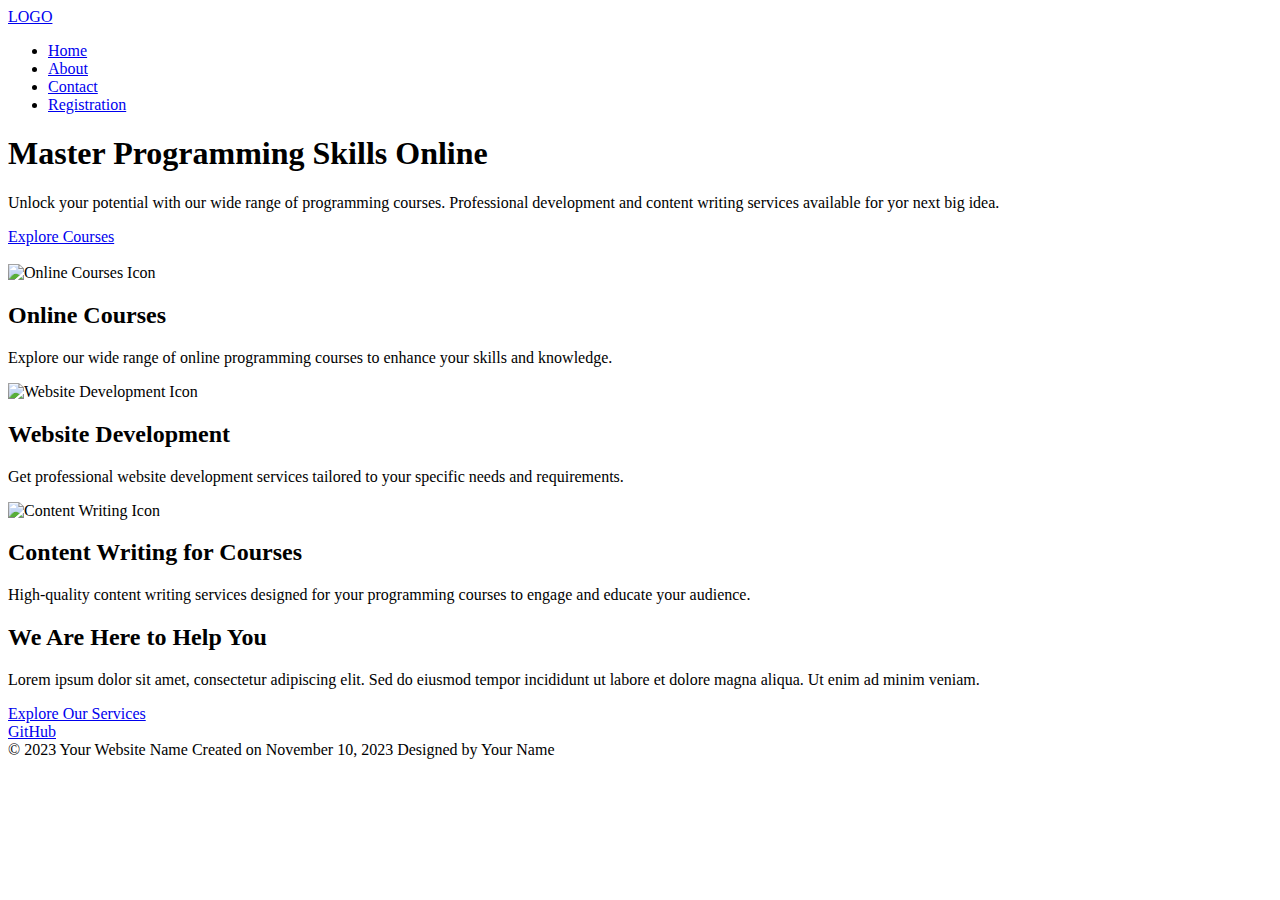
==== Index.html @ be7f8369 "ajout mod" ====
<!DOCTYPE html>
<html lang="en">

<head>
    <meta charset="UTF-8" />
    <meta name="viewport" content="width=device-width, initial-scale=1.0" />
    <title>Document</title>
    <link rel="stylesheet" href="style.css">

</head>

<body>
    <header>
        <div class="header-container">
            <div class="logo">
                <a href="#">LOGO</a>
            </div>
            <div class="navbar">
                <nav>
                    <ul>
                        <li>
                            <a class="active" href="index.html">Home</a>
                        </li>
                        <li>
                            <a href="about.html">About</a>
                        </li>
                        <li>
                            <a href="contact.html">Contact</a>
                        </li>
                        <li>
                            <a href="registration.html">Registration</a>
                        </li>
                    </ul>
                </nav>
            </div>
        </div>
    </header>
    <main>
        <section class="hero">
            <div class="hero-content hero-text">
                <h1>Master Programming Skills Online</h1>
                <p>Unlock your potential with our wide range of programming courses. Professional development and
                    content writing services available for yor next big idea.</p>
                <a href="#" class="cta-button">Explore Courses</a>
            </div>
            <div class="image">
                <img src="./hero.png" alt="">
            </div>
        </section>
        <section class="services">
            <div class="service-box">
                <div class="service-icon">
                    <!-- Icon for Online Courses (You can replace this with your desired icon) -->
                    <img src="course.svg" alt="Online Courses Icon">
                </div>
                <h2>Online Courses</h2>
                <p>Explore our wide range of online programming courses to enhance your skills and knowledge.</p>
            </div>
            <div class="service-box">
                <div class="service-icon">
                    <!-- Icon for Website Development (You can replace this with your desired icon) -->
                    <img src="website.svg" alt="Website Development Icon">
                </div>
                <h2>Website Development</h2>
                <p>Get professional website development services tailored to your specific needs and requirements.</p>
            </div>
            <div class="service-box">
                <div class="service-icon">
                    <!-- Icon for Content Writing (You can replace this with your desired icon) -->
                    <img src="content.svg" alt="Content Writing Icon">
                </div>
                <h2>Content Writing for Courses</h2>
                <p>High-quality content writing services designed for your programming courses to engage and educate
                    your audience.</p>
            </div>
        </section>
        <section class="before-footer">
            <div class="content-wrapper">
                <h2>We Are Here to Help You</h2>
                <p>Lorem ipsum dolor sit amet, consectetur adipiscing elit. Sed do eiusmod tempor incididunt ut labore
                    et dolore magna aliqua. Ut enim ad minim veniam.</p>
                <a href="#" class="cta-button">Explore Our Services</a>
            </div>
        </section>
        <footer class="footer">
            <div class="left-content">
                <a href="https://github.com/yourusername" target="_blank">GitHub</a>
            </div>
            <div class="right-content">
                <span>&copy; 2023 Your Website Name</span>
                <span>Created on November 10, 2023</span>
                <span>Designed by Your Name</span>
            </div>
        </footer>


    </main>
</body>

</html>
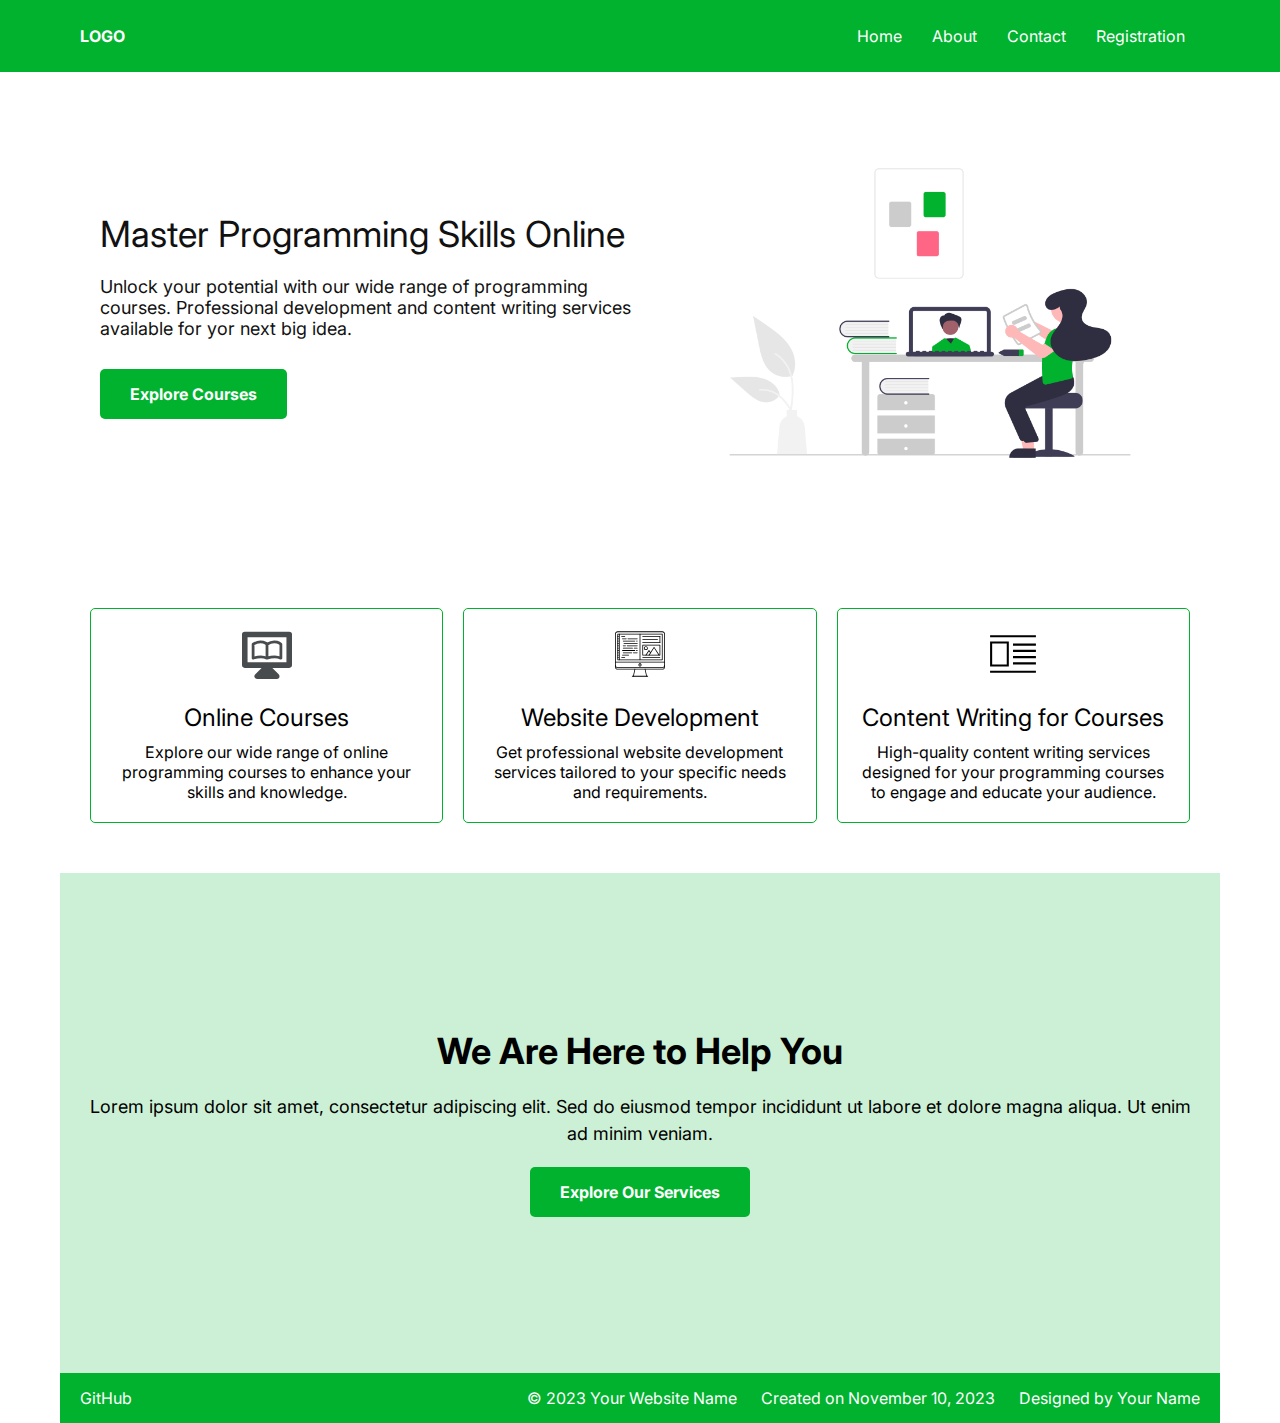
==== commit ca33eb78: "...." ====
--- a/Index.html
+++ b/Index.html
@@ -84,7 +84,7 @@
         </section>
         <footer class="footer">
             <div class="left-content">
-                <a href="https://github.com/yourusername" target="_blank">GitHub</a>
+                <a href="https://github.com/Hafiziou/Projet-WebClient" target="_blank">GitHub</a>
             </div>
             <div class="right-content">
                 <span>&copy; 2023 Your Website Name</span>
--- a/style.css
+++ b/style.css
@@ -0,0 +1,391 @@
+@import url("https://fonts.googleapis.com/css2?family=Inter:wght@400;700&display=swap");
+
+html,
+body,
+h1,
+h2,
+h3,
+h4,
+h5,
+h6,
+p {
+  margin: 0;
+  padding: 0;
+  border: 0;
+  font-size: 100%;
+  font: inherit;
+  vertical-align: baseline;
+  font-family: "Inter", sans-serif;
+}
+
+ol,
+ul {
+  list-style: none;
+}
+img {
+  max-inline-size: 100%;
+  block-size: auto;
+}
+header {
+  background-color: #00b22d;
+  padding: 10px 20px;
+}
+.header-container {
+  max-width: 1120px;
+  margin: 0 auto;
+  display: flex;
+  justify-content: space-between;
+  align-items: center;
+}
+
+.logo a {
+  color: #fff;
+  text-decoration: none;
+  font-weight: bold;
+}
+
+.navbar ul {
+  list-style: none;
+  display: flex;
+}
+
+.navbar li {
+  margin: 0 15px;
+}
+
+.navbar a {
+  color: #fff;
+  text-decoration: none;
+  position: relative;
+}
+
+.navbar a:hover {
+  border-bottom: 2px solid #efefef;
+}
+
+.hero {
+  display: flex;
+  justify-content: space-between;
+  align-items: center;
+  padding: 50px;
+  background-color: transparent;
+  max-width: 1120px;
+  margin: 0 auto;
+}
+
+.hero-content {
+  flex: 1;
+  padding: 20px;
+}
+
+.hero-content h1 {
+  font-size: 36px;
+  margin-bottom: 20px;
+  color: #111;
+}
+
+.hero-content p {
+  font-size: 18px;
+  margin-bottom: 30px;
+  color: #111;
+}
+
+.cta-button {
+  display: inline-block;
+  padding: 10px 20px;
+  background-color: #00b22d;
+  color: #fff;
+  text-decoration: none;
+  font-weight: bold;
+  border-radius: 5px;
+  transition: background-color 0.3s ease;
+}
+
+.cta-button:hover {
+  background-color: rgba(0, 179, 45, 0.7);
+}
+
+.hero-image img {
+  max-width: 100%;
+  height: auto;
+}
+.hero div {
+  flex: 1;
+}
+/* services section */
+.services {
+  display: flex;
+  justify-content: space-around;
+  padding: 50px 20px;
+  max-width: 1120px; /* Maximum width of 1120px */
+  margin: 0 auto; /* Center the service boxes */
+}
+
+.service-box {
+  text-align: center;
+  padding: 20px;
+  border: 1px solid #00b22d;
+  border-radius: 5px;
+  transition: border-width 0.3s ease;
+  flex: 1;
+  margin: 0 10px;
+}
+
+.service-box:hover {
+  box-shadow: 0 8px 16px rgba(0, 0, 0, 0.2);
+}
+
+.service-icon img {
+  max-width: 50px;
+  height: auto;
+  margin-bottom: 20px;
+}
+
+.service-box h2 {
+  font-size: 24px;
+  margin-bottom: 10px;
+}
+
+.service-box p {
+  font-size: 16px;
+}
+
+.before-footer {
+  min-height: 400px;
+  background-image: url("path/to/your/image.jpg");
+  background-size: cover;
+  background-position: center;
+  background-color: rgba(0, 179, 45, 0.2);
+  max-width: 1120px;
+  margin: 0 auto;
+  padding: 50px 20px;
+  display: flex;
+  flex-direction: column;
+  align-items: center;
+  justify-content: center;
+}
+
+.content-wrapper {
+  text-align: center;
+}
+
+.before-footer h2 {
+  font-size: 36px;
+  font-weight: bold;
+  margin-bottom: 20px;
+}
+
+.before-footer p {
+  font-size: 18px;
+  line-height: 1.5;
+  margin-bottom: 20px;
+}
+
+.before-footer .cta-button {
+  padding: 15px 30px;
+  background-color: #00b22d;
+  color: #fff;
+  text-decoration: none;
+  font-weight: bold;
+  border-radius: 5px;
+  transition: background-color 0.3s ease;
+}
+
+.before-footer .cta-button:hover {
+  background-color: rgba(0, 179, 45, 0.7);
+}
+
+.footer {
+  background-color: #00b22d; /* Primary background color */
+  color: #fff; /* White text color */
+  display: flex;
+  justify-content: space-between;
+  padding: 15px 20px;
+  max-width: 1120px;
+  margin: auto;
+}
+
+.footer a {
+  color: #fff;
+  text-decoration: none;
+}
+
+.footer a:hover {
+  text-decoration: underline;
+}
+
+.right-content span {
+  margin-left: 20px;
+}
+/* About page */
+.about-page {
+  color: #111;
+  padding: 50px 20px;
+  max-width: 1120px;
+  margin: auto;
+}
+
+.about-content {
+  text-align: center;
+  margin-bottom: 50px;
+}
+
+.about-content h2 {
+  font-size: 36px;
+  font-weight: bold;
+  margin-bottom: 20px;
+}
+
+.about-content p {
+  font-size: 18px;
+  line-height: 1.5;
+}
+
+.cta-section {
+  text-align: center;
+}
+
+.cta-section h3 {
+  font-size: 24px;
+  font-weight: bold;
+  margin-bottom: 20px;
+}
+
+.cta-section p {
+  font-size: 18px;
+  line-height: 1.5;
+  margin-bottom: 30px;
+}
+
+.cta-button {
+  display: inline-block;
+  padding: 15px 30px;
+  background-color: #00b22d;
+  color: #fff;
+  text-decoration: none;
+  font-weight: bold;
+  border-radius: 5px;
+  transition: background-color 0.3s ease;
+}
+
+.cta-button:hover {
+  background-color: #efefef;
+  color: #111;
+}
+
+/* contact page */
+.contact-page {
+  color: #111;
+  padding: 50px 20px;
+  max-width: 1120px;
+  margin: auto;
+}
+
+.contact-content {
+  text-align: center;
+  margin-bottom: 50px;
+}
+
+.contact-content h2 {
+  font-size: 36px;
+  font-weight: bold;
+  margin-bottom: 20px;
+}
+
+.contact-content p {
+  font-size: 18px;
+  line-height: 1.5;
+}
+
+.contact-form form {
+  text-align: left;
+  max-width: 500px;
+  margin: 0 auto;
+}
+
+.contact-form label,
+.contact-form input,
+.contact-form textarea {
+  display: block;
+  width: 100%;
+  margin-bottom: 20px;
+}
+.contact-form input {
+  padding: 10px;
+}
+
+.contact-form textarea {
+  resize: vertical;
+}
+
+.contact-form .contact-cta-button {
+  display: inline-block;
+  padding: 15px 30px;
+  background-color: #00b22d;
+  color: #fff;
+  text-decoration: none;
+  font-weight: bold;
+  border-radius: 5px;
+  transition: background-color 0.3s ease;
+}
+
+.contact-form .contact-cta-button:hover {
+  background-color: #efefef;
+  color: #111;
+}
+
+/* registration page */
+.registration-page {
+  color: #111;
+  padding: 50px 20px;
+  max-width: 1120px;
+  margin: auto;
+}
+
+.registration-content {
+  text-align: center;
+  margin-bottom: 50px;
+}
+
+.registration-content h2 {
+  font-size: 36px;
+  font-weight: bold;
+  margin-bottom: 20px;
+}
+
+.registration-content p {
+  font-size: 18px;
+  line-height: 1.5;
+}
+
+.registration-form form {
+  text-align: left;
+  max-width: 500px;
+  margin: 0 auto;
+}
+
+.registration-form label,
+.registration-form input,
+.registration-form select {
+  display: block;
+  width: 100%;
+  margin-bottom: 20px;
+}
+.registration-form input, select {
+    padding: 10px;
+}
+.registration-form .registration-cta-button {
+  display: inline-block;
+  padding: 15px 30px;
+  background-color: #00b22d;
+  color: #fff;
+  text-decoration: none;
+  font-weight: bold;
+  border-radius: 5px;
+  transition: background-color 0.3s ease;
+}
+
+.registration-form .registration-cta-button:hover {
+  background-color: #efefef;
+  color: #111;
+}
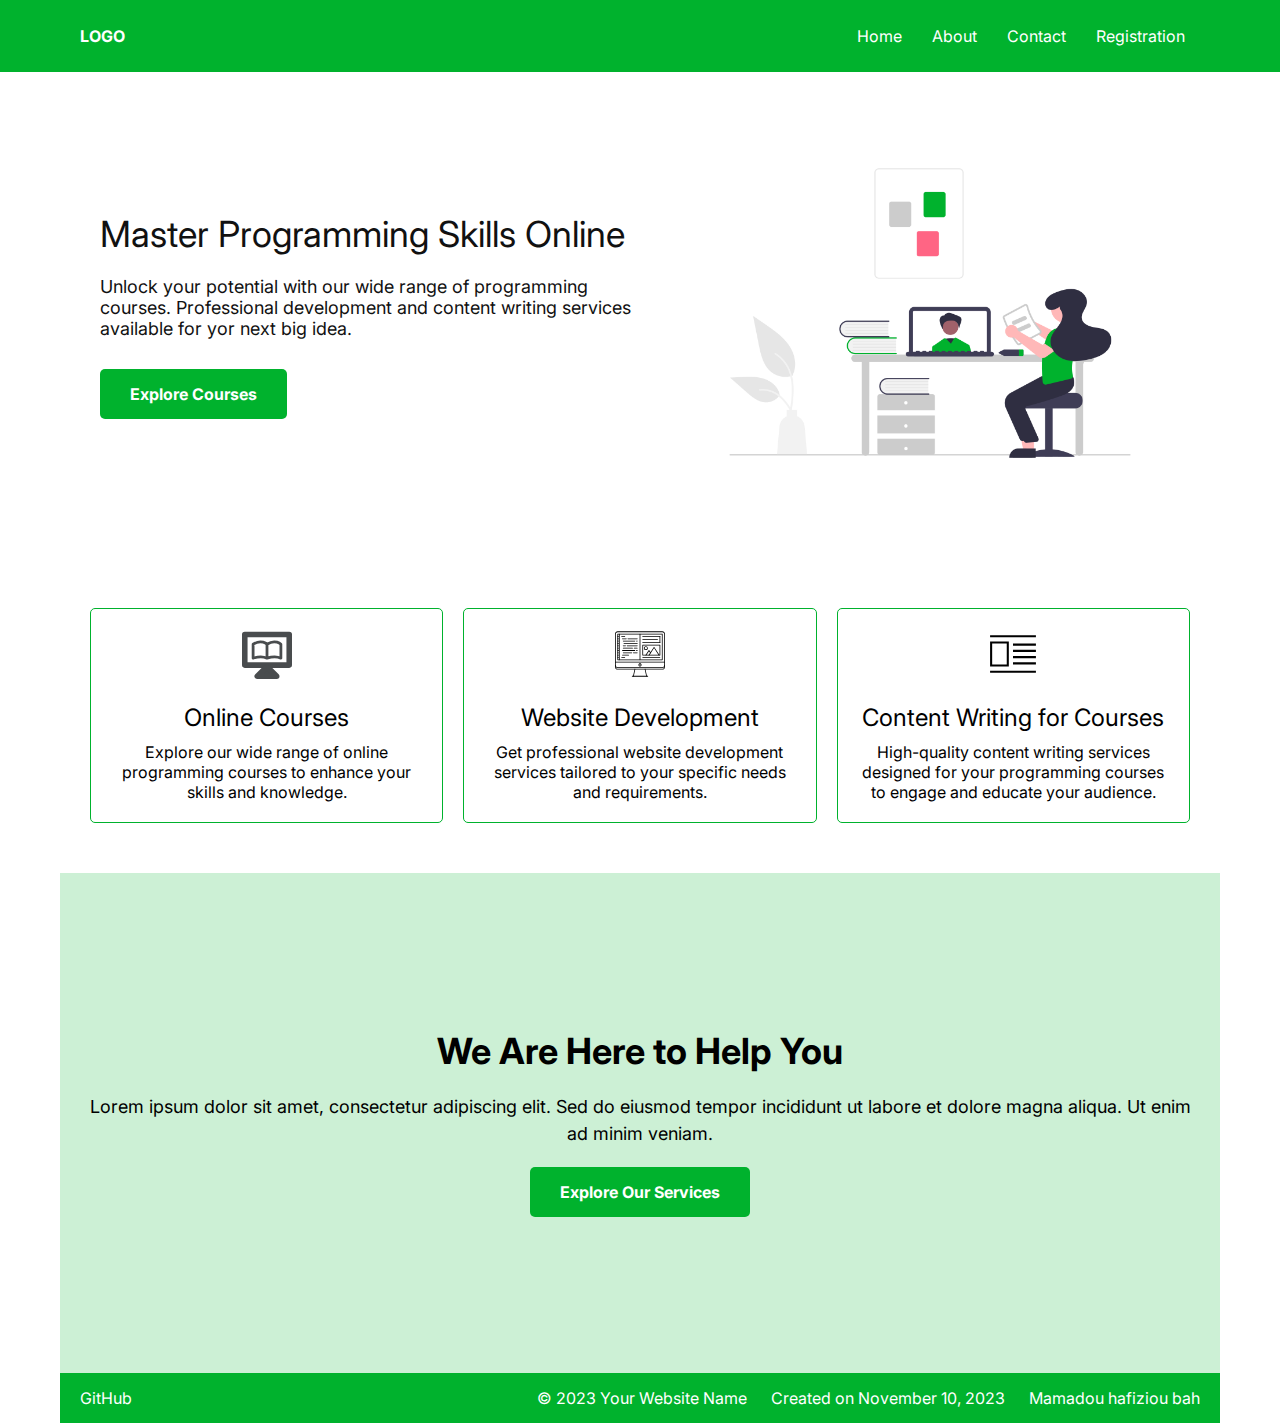
==== commit 3422fcda: "deusieme changement" ====
--- a/Index.html
+++ b/Index.html
@@ -84,12 +84,12 @@
         </section>
         <footer class="footer">
             <div class="left-content">
-                <a href="https://github.com/Hafiziou/Projet-WebClient" target="_blank">GitHub</a>
+                <a href="https://github.com/yourusername" target="_blank">GitHub</a>
             </div>
             <div class="right-content">
                 <span>&copy; 2023 Your Website Name</span>
                 <span>Created on November 10, 2023</span>
-                <span>Designed by Your Name</span>
+                <span>Mamadou hafiziou bah</span>
             </div>
         </footer>
 
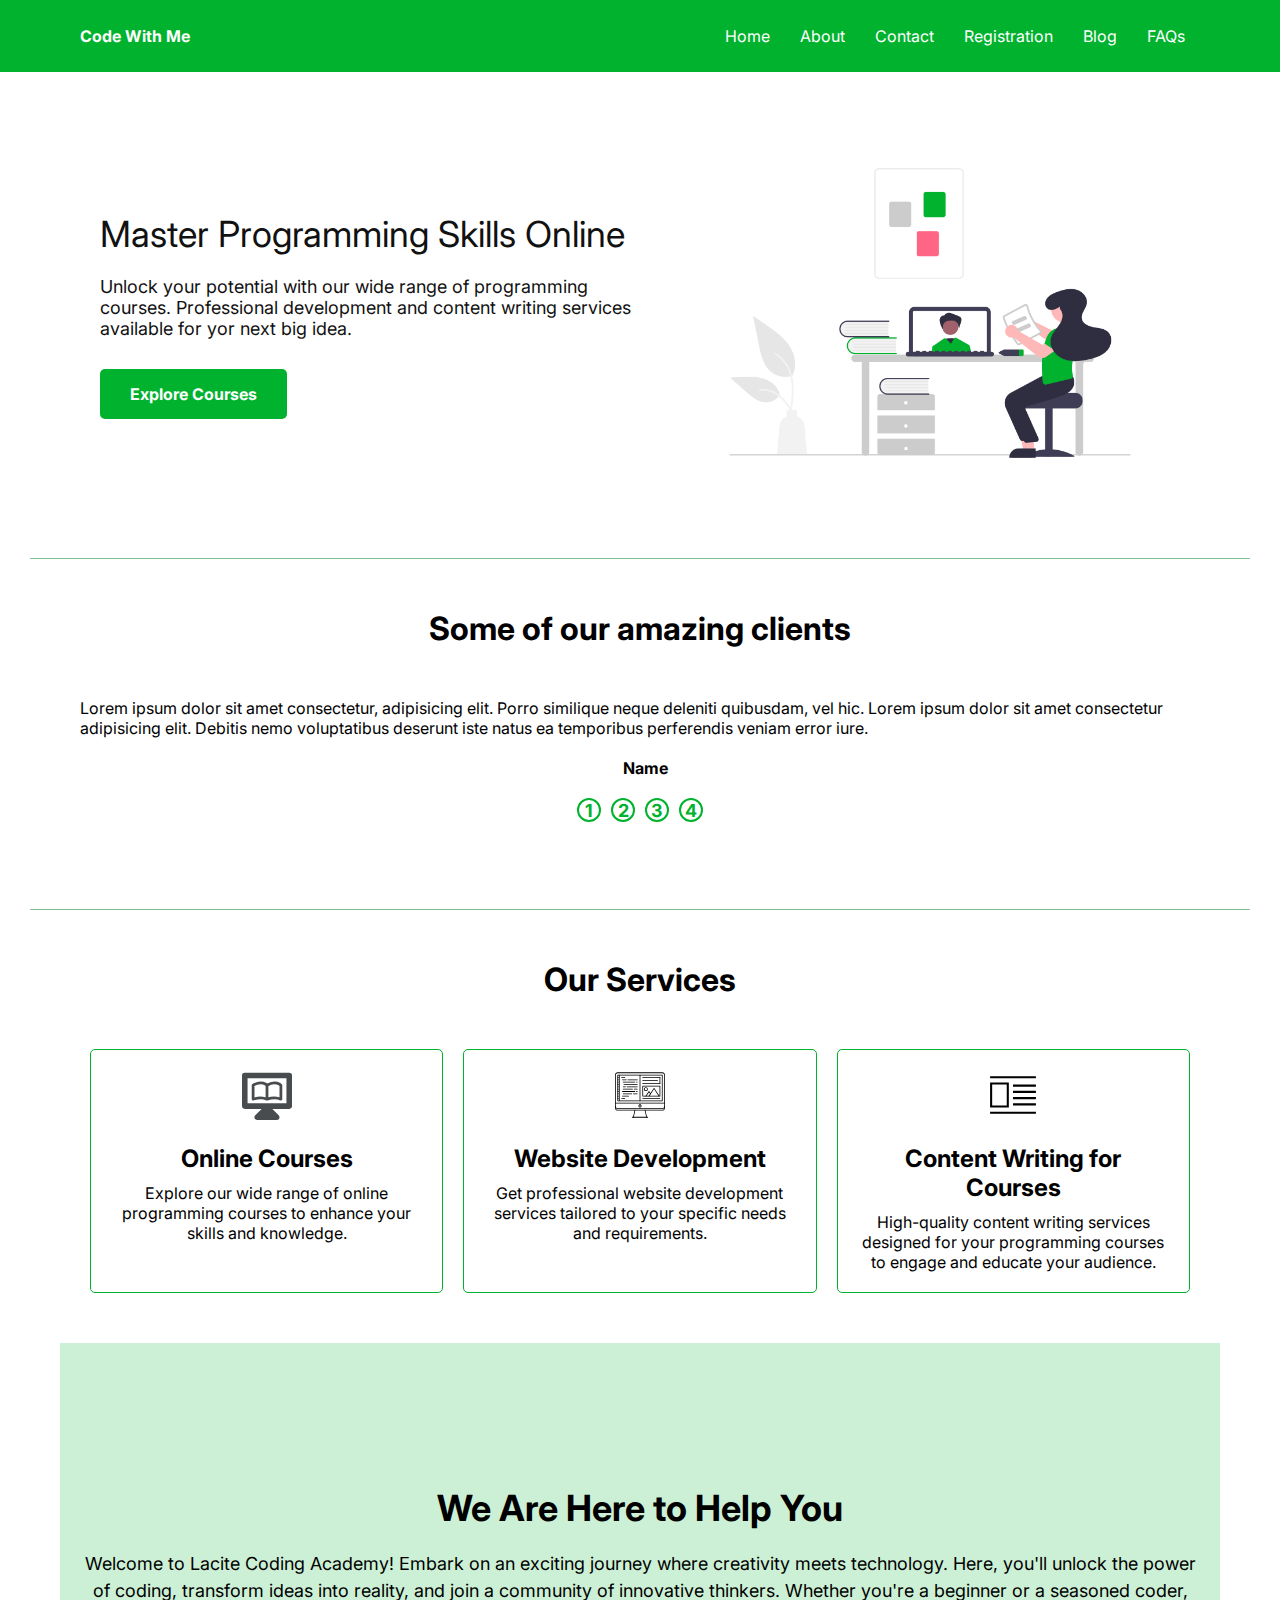
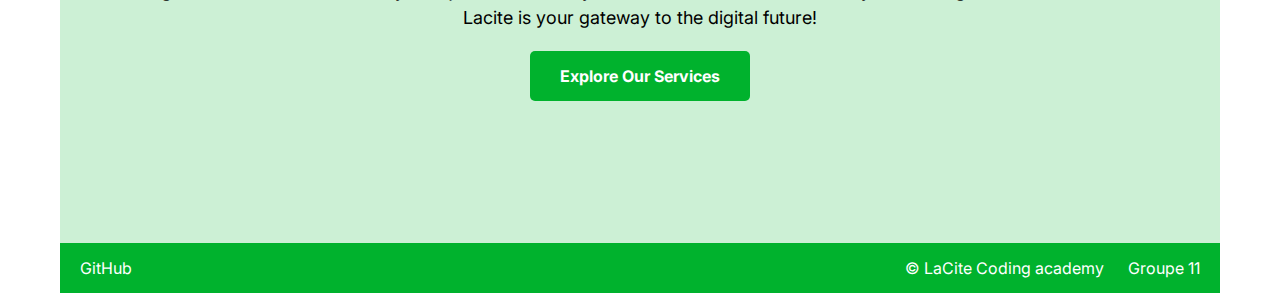
==== commit fc976f8d: "modification des fichiers" ====
--- a/Index.html
+++ b/Index.html
@@ -13,7 +13,7 @@
     <header>
         <div class="header-container">
             <div class="logo">
-                <a href="#">LOGO</a>
+                <a href="#">Code With Me</a>
             </div>
             <div class="navbar">
                 <nav>
@@ -29,6 +29,12 @@
                         </li>
                         <li>
                             <a href="registration.html">Registration</a>
+                        </li>
+                        <li>
+                            <a href="blog.html">Blog</a>
+                        </li>
+                        <li>
+                            <a href="faq.html">FAQs</a>
                         </li>
                     </ul>
                 </nav>
@@ -47,49 +53,121 @@
                 <img src="./hero.png" alt="">
             </div>
         </section>
-        <section class="services">
-            <div class="service-box">
-                <div class="service-icon">
-                    <!-- Icon for Online Courses (You can replace this with your desired icon) -->
-                    <img src="course.svg" alt="Online Courses Icon">
+
+        <section id="reviews-container">
+            <h2>Some of our amazing clients</h2>
+            <div class="review-slider">
+                <div id="review-1" class="review-slider-item">
+                    <p>
+                        Lorem ipsum dolor sit amet consectetur, adipisicing elit. Porro similique neque deleniti
+                        quibusdam, vel hic. Lorem ipsum dolor sit amet consectetur adipisicing elit. Debitis nemo
+                        voluptatibus deserunt iste natus ea temporibus perferendis veniam error iure.
+                    </p>
+                    <div class="profile">
+                        <img src="./profile.svg" alt="">
+                        <span class="name">Name</span>
+                    </div>
                 </div>
-                <h2>Online Courses</h2>
-                <p>Explore our wide range of online programming courses to enhance your skills and knowledge.</p>
+                <div id="review-2" class="review-slider-item">
+                    <p>
+                        Lorem ipsum dolor sit amet consectetur, adipisicing elit. Porro similique neque deleniti
+                        quibusdam, vel hic. Lorem ipsum dolor sit amet consectetur adipisicing elit. Debitis nemo
+                        voluptatibus deserunt iste natus ea temporibus perferendis veniam error iure. </p>
+                    <div class="profile">
+                        <img src="./profile.svg" alt="">
+
+                        <span class="name">Name</span>
+                    </div>
+                </div>
+                <div id="review-3" class="review-slider-item">
+                    <p>
+                        Lorem ipsum dolor sit amet consectetur, adipisicing elit. Porro similique neque deleniti
+                        quibusdam, vel hic. Lorem ipsum dolor sit amet consectetur adipisicing elit. Debitis nemo
+                        voluptatibus deserunt iste natus ea temporibus perferendis veniam error iure. </p>
+                    <div class="profile">
+                        <img src="./profile.svg" alt="">
+
+                        <span class="name">Name</span>
+                    </div>
+                </div>
+                <div id="review-4" class="review-slider-item">
+                    <p>
+                        Lorem ipsum dolor sit amet consectetur, adipisicing elit. Porro similique neque deleniti
+                        quibusdam, vel hic. Lorem ipsum dolor sit amet consectetur adipisicing elit. Debitis nemo
+                        voluptatibus deserunt iste natus ea temporibus perferendis veniam error iure.</p>
+                    <div class="profile">
+                        <img src="./profile.svg" alt="">
+
+                        <span class="name">Name</span>
+                    </div>
+                </div>
             </div>
-            <div class="service-box">
-                <div class="service-icon">
-                    <!-- Icon for Website Development (You can replace this with your desired icon) -->
-                    <img src="website.svg" alt="Website Development Icon">
+            <div id="controls" class="controls">
+                <a href="#review-1" class="controls-dot">
+                    <span class="visuallyhidden">1</span>
+                </a>
+                <a href="#review-2" class="controls-dot">
+                    <span class="visuallyhidden">2</span>
+                </a>
+                <a href="#review-3" class="controls-dot">
+                    <span class="visuallyhidden">3</span>
+                </a>
+                <a href="#review-4" class="controls-dot">
+                    <span class="visuallyhidden">4</span>
+                </a>
+            </div>
+
+        </section>
+        <section class="services-container">
+            <h2>Our Services</h2>
+            <section class="services">
+                <div class="service-box">
+                    <div class="service-icon">
+                        <!-- Icon for Online Courses  -->
+                        <img src="course.svg" alt="Online Courses Icon">
+                    </div>
+                    <h2>Online Courses</h2>
+                    <p>Explore our wide range of online programming courses to enhance your skills and knowledge.</p>
                 </div>
-                <h2>Website Development</h2>
-                <p>Get professional website development services tailored to your specific needs and requirements.</p>
-            </div>
-            <div class="service-box">
-                <div class="service-icon">
-                    <!-- Icon for Content Writing (You can replace this with your desired icon) -->
-                    <img src="content.svg" alt="Content Writing Icon">
+                <div class="service-box">
+                    <div class="service-icon">
+                        <!-- Icon for Website Development  -->
+                        <img src="website.svg" alt="Website Development Icon">
+                    </div>
+                    <h2>Website Development</h2>
+                    <p>Get professional website development services tailored to your specific needs and requirements.
+                    </p>
                 </div>
-                <h2>Content Writing for Courses</h2>
-                <p>High-quality content writing services designed for your programming courses to engage and educate
-                    your audience.</p>
-            </div>
+                <div class="service-box">
+                    <div class="service-icon">
+                        <!-- Icon for Content Writing  -->
+                        <img src="content.svg" alt="Content Writing Icon">
+                    </div>
+                    <h2>Content Writing for Courses</h2>
+                    <p>High-quality content writing services designed for your programming courses to engage and educate
+                        your audience.</p>
+                </div>
+            </section>
         </section>
+
+
         <section class="before-footer">
             <div class="content-wrapper">
                 <h2>We Are Here to Help You</h2>
-                <p>Lorem ipsum dolor sit amet, consectetur adipiscing elit. Sed do eiusmod tempor incididunt ut labore
-                    et dolore magna aliqua. Ut enim ad minim veniam.</p>
+                <p>Welcome to Lacite Coding Academy! Embark on an exciting journey where creativity meets technology. 
+                    Here, you'll unlock the power of coding, transform ideas into reality, and join a community of innovative thinkers. 
+                    Whether you're a beginner or a seasoned coder, Lacite is your gateway to the digital future!</p>
                 <a href="#" class="cta-button">Explore Our Services</a>
             </div>
         </section>
         <footer class="footer">
             <div class="left-content">
-                <a href="https://github.com/yourusername" target="_blank">GitHub</a>
+                <a href="https://github.com/Hafiziou/Projet-WebClient" target="_blank">GitHub</a>
             </div>
             <div class="right-content">
-                <span>&copy; 2023 Your Website Name</span>
-                <span>Created on November 10, 2023</span>
-                <span>Mamadou hafiziou bah</span>
+                <span>&copy; LaCite Coding academy</span>
+        
+                <span>Groupe 11</span>
             </div>
         </footer>
 
--- a/style.css
+++ b/style.css
@@ -113,12 +113,17 @@
   flex: 1;
 }
 /* services section */
+.services-container h2 {
+  text-align: center;
+  font-weight: 700;
+  font-size: 32px;
+}
 .services {
   display: flex;
   justify-content: space-around;
   padding: 50px 20px;
-  max-width: 1120px; /* Maximum width of 1120px */
-  margin: 0 auto; /* Center the service boxes */
+  max-width: 1120px;
+  margin: 0 auto;
 }
 
 .service-box {
@@ -149,7 +154,87 @@
 .service-box p {
   font-size: 16px;
 }
-
+/* Reviews */
+#reviews-container {
+  max-width: 1120px;
+  margin: auto;
+  margin-bottom: 50px;
+  min-height: 250px;
+  border-top: 1px solid #007d1f7e;
+  border-bottom: 1px solid #007d1f7e;
+  padding: 50px;
+}
+#reviews-container h2 {
+  text-align: center;
+  font-size: 32px;
+  font-weight: 700;
+  margin-bottom: 50px;
+}
+
+.review-slider {
+  display: flex;
+  scroll-snap-type: x mandatory;
+  overflow-x: scroll;
+  scroll-behavior: smooth;
+}
+
+.review-slider-item {
+  width: 100%;
+  flex-shrink: 0;
+  scroll-snap-align: start;
+  display: flex;
+  flex-direction: column;
+  justify-content: center;
+  align-items: center;
+}
+
+.review-slider-image {
+  display: block;
+}
+
+.review-slider::-webkit-scrollbar {
+  display: none;
+}
+
+.profile {
+  display: flex;
+  align-items: center;
+  margin-top: 20px;
+}
+.profile img {
+  max-width: 40px;
+}
+
+.name {
+  margin-left: 10px;
+  font-weight: bold;
+}
+
+.controls {
+  display: flex;
+  justify-content: center;
+  margin-top: 20px;
+}
+
+.controls-dot {
+  margin: 0 5px;
+  text-decoration: none;
+  color: #00b22d;
+  font-weight: bold;
+  font-size: 18px;
+  width: 20px;
+  height: 20px;
+  border: 2px solid;
+  border-radius: 50%;
+  display: grid;
+  place-content: center;
+}
+
+.controls-dot:hover {
+  text-decoration: underline;
+}
+
+/* Before footer */
 .before-footer {
   min-height: 400px;
   background-image: url("path/to/your/image.jpg");
@@ -196,8 +281,8 @@
 }
 
 .footer {
-  background-color: #00b22d; /* Primary background color */
-  color: #fff; /* White text color */
+  background-color: #00b22d;
+  color: #fff;
   display: flex;
   justify-content: space-between;
   padding: 15px 20px;
@@ -371,8 +456,9 @@
   width: 100%;
   margin-bottom: 20px;
 }
-.registration-form input, select {
-    padding: 10px;
+.registration-form input,
+select {
+  padding: 10px;
 }
 .registration-form .registration-cta-button {
   display: inline-block;
@@ -389,3 +475,105 @@
   background-color: #efefef;
   color: #111;
 }
+
+/* blog page */
+.headings {
+  min-height: 300px;
+  display: flex;
+  flex-direction: column;
+  justify-content: center;
+  align-items: center;
+}
+.headings h1 {
+  font-size: 35px;
+  font-weight: 700;
+  margin-bottom: 20px;
+}
+.headings p {
+  font-size: 18px;
+}
+.blog-container,
+.headings,
+.faq-container {
+  max-width: 1120px;
+  margin: 0 auto;
+}
+
+.blog-container {
+  display: grid;
+  grid-template-columns: repeat(auto-fill, minmax(calc(33.33% - 20px), 1fr));
+  grid-gap: 20px;
+  padding: 50px 0;
+}
+
+.blog {
+  border: 1px solid #efefef;
+  padding: 20px;
+  max-width: 400px;
+  margin: 0 auto;
+}
+
+.blog img {
+  display: block;
+  width: 100%;
+  height: auto;
+  margin-bottom: 10px;
+}
+
+.blog h2 {
+  font-size: 24px;
+  font-weight: bold;
+  margin-bottom: 10px;
+}
+
+.blog p {
+  font-size: 16px;
+  margin-bottom: 10px;
+}
+
+.blog a {
+  display: inline-block;
+  padding: 10px 20px;
+  background-color: #00b22d;
+  color: #fff;
+  text-decoration: none;
+  font-weight: bold;
+  border-radius: 5px;
+  transition: background-color 0.3s ease;
+}
+
+.blog a:hover {
+  background-color: #007d1f;
+}
+
+/* FAQ page */
+.faq {
+  max-width: 600px;
+  margin: 50px auto;
+}
+.faq-headings {
+  min-height: 100px;
+  padding-top: 100px;
+}
+
+.faq-question {
+  display: block;
+  padding: 20px;
+  background-color: #f0f0f0;
+  margin-top: 15px;
+  cursor: pointer;
+}
+
+.faq-answer {
+  display: none;
+  padding: 10px;
+  border: 1px solid rgba(0, 179, 45, 0.5);
+}
+
+input[type="checkbox"] {
+  display: none;
+}
+
+input[type="checkbox"]:checked + .faq-question + .faq-answer {
+  display: block;
+}
